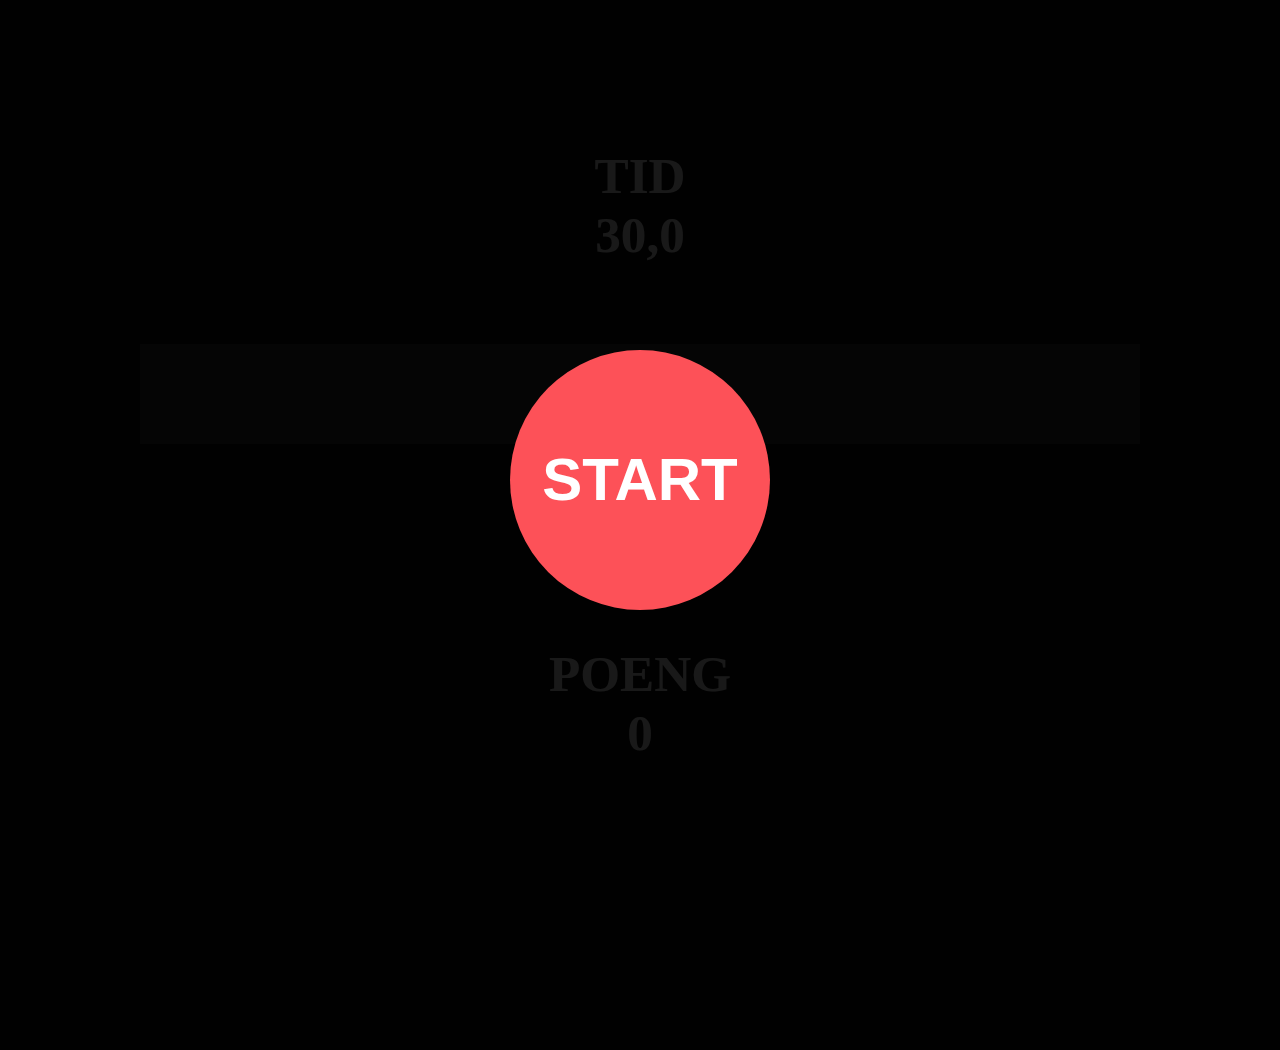
==== index.html @ 494432c2 "Stylet slutt-score panel" ====
<!DOCTYPE html>
<html>
	<head>
		<meta http-equiv="Content-Type" content="text/html; charset=utf-8">
		<title>Skrivekonkurranse på dagen@ifi</title>
		<link rel="stylesheet" href="css/main.css" type="text/css" media="screen" charset="utf-8">
		<script type="text/javascript" src="js/external/jquery-1.8.2.js"></script>
		<script type="text/javascript" src="js/timer.js"></script>
		<script type="text/javascript" src="js/data.js"></script>
		<script type="text/javascript" src="js/game.js"></script>
		<script type="text/javascript" src="js/io.js"></script>
	</head>
	
<div id="fancybox-overlay"></div>
	<div class="container">
	
		<header class="clearfix">
			<span class="logo"></span>
			<div class="headline">
				<!-- <div class="title">Skrivekonkurranse på dagen@ifi!</div> -->
			</div>
		</header>
		
		<section class="clock">
			<h1>TID</h1>
			<h1 id="secondsLeft">30,0</h1>
		</section>
		
		<div class="fancybox-wrap final-result-wrap">
			<section class="final-result">
				<a href="#" class="final-result-close">close</a>
				<div class="infoline">
					<span class="number" id="correct"></span>
					<span class="label">riktig</span>
				</div>
				<div class="infoline">
					<span class="number" id="wrong"></span>
					<span class="label">feil</span>
				</div>
				<div class="infoline">
					<span class="number" id="score"></span>
					<span class="label">poeng</span>
				</div>
				
				<p><input placeholder="Navn" type="text" name="name"/></p>
				<p><input placeholder="Telefon" type="text" name="phone"/></p>
				<p><input placeholder="E-post" type="text" name="email"/></p>
			</section>
		</div>

		<section class="content">
			<div class="text"></div>
		</section>
		
		<section class="score">
			<h1>POENG</h1>
			<h1 class="total-score">0</h1>
		</section>
		
		<div class="fancybox-wrap start-wrap">
				<a class="start-button">
					<span>START</span>
				</a>
		</div>
			
		<div class="fancybox-wrap countdown-wrap">
			<div class="countdown">
				<span class="value"></span>
			</div>
		</div>
	</div>
</html>
---- css/main.css ----
/* float clearing for IE6 */
* html .clearfix{
  height: 1%;
  overflow: visible;
}

/* float clearing for IE7 */
*+html .clearfix{
  min-height: 1%;
}

/* float clearing for everyone else */
.clearfix:after{
  clear: both;
  content: ".";
  display: block;
  height: 0;
  visibility: hidden;
  font-size: 0;
}

body {
	font-family: "Fedra Serif B Book",Georgia;
	color: white;
	background-color: #111;
	-webkit-font-smoothing: antialiased;
}

h1 {
	font-size: 3.2em;
	text-transform: uppercase;
	margin: 0;
}

header {
	width: 100%;
	padding-top: 20px;
	padding-bottom: 90px;
}

.logo {
	background-image: url(../images/bekk_sprite.png);
	background-position: 0 -274px;
	width: 73px;
	height: 17px;
	margin-top: 11px;
	display: block;
	float: left;
}

.headline {
	padding-left: 70px;
	float: right;
}

.container {
	width: 1000px;
	margin: 0 auto;
}

.clock {
	width: 125px;
	min-height: 30px;
	margin: 0 auto;
	text-align: center;
}

.content {
		background-color: #353535;
		width: 96%;
		height: 60px;
		padding: 2%;
		margin-top: 80px;
		margin-bottom: 200px;
		overflow: hidden;
		white-space: nowrap;
		position: relative;
}

.text {
		position: absolute;
}

.text span {
/*	display: inline-block;*/
	height: 1.2em;
	width: 0.8em;
	font-size: 3em;
}

.score {
	width: 203px;
	min-height: 30px;
	margin: 0 auto;
	text-align: center;
}

.correct {
	background-color: #297f79;
}

.wrong {
	background-color: #FD5157;
}

.final-result {
	color: #fff;
	width: 500px;
	margin: 250px auto;
	position: relative;
	font-size: 2.0em;
}

.final-result p {
	font-size: 20px;
}

.final-result-close {
	background-image: url(../images/bekk_sprite.png);
	background-position: -47px 0;
	height: 74px;
	width: 74px;
	position: absolute;
	top: -80px;
	right: 0;
	display: block;
	text-indent: -9999px;
}

#fancybox-overlay {
	background-color: black;
	opacity: 0.9;
	cursor: auto;
	min-height: 1050px;
	display: block;
	position: absolute;
	top: 0;
	left: 0;
	width: 100%;
	z-index: 10100;
}

.fancybox-wrap {
	width: 1665px;
	height: auto;
	top: -20px;
	left: -20px;
	display: block;
	position: absolute;
	top: 0;
	left: 0;
	z-index: 10101;
	outline: none;
	display: none;
}


.start-wrap {
	display: block;
	left: 0;
	top: 0;
	height: 70%;
	width: 100%;
	margin-top: 350px;
	text-align: center;
}

.start-wrap a {
	display: inline-block;
	vertical-align: middle;
	z-index: 5;
	padding: 30px;
	font-size: 60px;
	font-family: 'Conduit ITC W01 Light', Arial;
	line-height: 100%;
	font-weight: bold;
	width: 200px;
	height: 200px;
	border-radius: 50%;
	background-color: #FD5158;
	cursor: pointer;
	margin: 0 auto;
}

.start-button span {
	display: block;
	margin-top: 70px;
}

.countdown {
	width: 100%;
	margin: 250px 0;
	text-align: center;
	display: none;
}

.countdown span {
	font-size: 12.5em;
}

.infoline {
	position: relative;
	width: 100%;
	float: left;
	margin-bottom: 10px;
	font-family: 'Conduit ITC W01 Light',Arial;
	border-bottom: 1px solid #262626;
	-webkit-box-sizing: border-box;
	-moz-box-sizing: border-box;
	box-sizing: border-box;
}

.infoline:last-child {
	margin-bottom: 20px;
}

.infoline .number {
	font-size: 60px;
	line-height: 100%;
	color: #FD5158;
	vertical-align: baseline;
	padding-top: 10px;
}

.infoline .label {
	text-transform: uppercase;
	color: #F1F1F1;
	font-size: 20px;
	margin-left: 10px;
	vertical-align: baseline;	
}

.contactinfo {
	
}


input {
	padding-bottom: 4px;
	background-color: transparent;
	border-style: solid;
	border-width: 0 0 1px 0;
	border-color: #5D5D5D;
	color: white;
	font-size: 20px;
	width: 100%;
}

input::-webkit-input-placeholder {
	color: #5D5D5D;
}

input:focus {
	border-bottom-color: #FD5158;
	outline: 0;
}
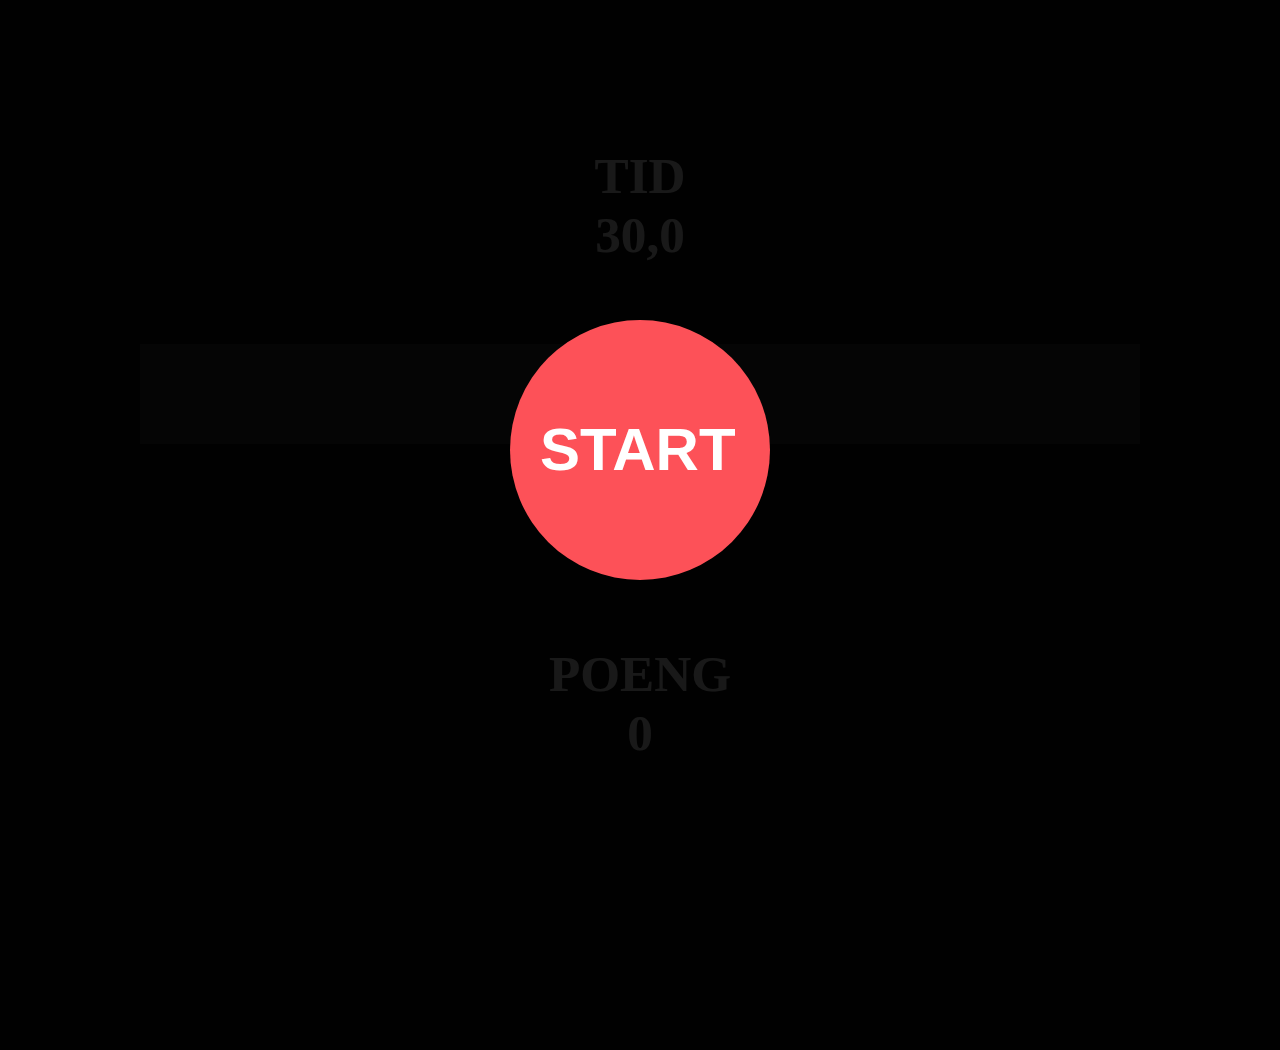
==== commit 94192392: "Vertikalt alignet elementer som start-knapp og countdown" ====
--- a/index.html
+++ b/index.html
@@ -29,17 +29,19 @@
 		<div class="fancybox-wrap final-result-wrap">
 			<section class="final-result">
 				<a href="#" class="final-result-close">close</a>
-				<div class="infoline">
-					<span class="number" id="correct"></span>
-					<span class="label">riktig</span>
-				</div>
-				<div class="infoline">
-					<span class="number" id="wrong"></span>
-					<span class="label">feil</span>
-				</div>
-				<div class="infoline">
-					<span class="number" id="score"></span>
-					<span class="label">poeng</span>
+				<div class="scoreline-wrap clearfix">
+					<div class="scoreline">
+						<span class="number" id="correct"></span>
+						<span class="label">riktig</span>
+					</div>
+					<div class="scoreline">
+						<span class="number" id="wrong"></span>
+						<span class="label">feil</span>
+					</div>
+					<div class="scoreline">
+						<span class="number" id="score"></span>
+						<span class="label">poeng</span>
+					</div>
 				</div>
 				
 				<p><input placeholder="Navn" type="text" name="name"/></p>
--- a/css/main.css
+++ b/css/main.css
@@ -23,6 +23,7 @@
 	font-family: "Fedra Serif B Book",Georgia;
 	color: white;
 	background-color: #111;
+	height: 100%;
 	-webkit-font-smoothing: antialiased;
 }
 
@@ -66,15 +67,15 @@
 }
 
 .content {
-		background-color: #353535;
-		width: 96%;
-		height: 60px;
-		padding: 2%;
-		margin-top: 80px;
-		margin-bottom: 200px;
-		overflow: hidden;
-		white-space: nowrap;
-		position: relative;
+ 	background-color: #353535;
+ 	width: 96%;
+ 	height: 60px;
+ 	padding: 2%;
+ 	margin-top: 80px;
+ 	margin-bottom: 200px;
+ 	overflow: hidden;
+ 	white-space: nowrap;
+ 	position: relative;
 }
 
 .text {
@@ -82,7 +83,6 @@
 }
 
 .text span {
-/*	display: inline-block;*/
 	height: 1.2em;
 	width: 0.8em;
 	font-size: 3em;
@@ -137,11 +137,11 @@
 	top: 0;
 	left: 0;
 	width: 100%;
-	z-index: 10100;
+	z-index: 100;
 }
 
 .fancybox-wrap {
-	width: 1665px;
+	width: 100%;
 	height: auto;
 	top: -20px;
 	left: -20px;
@@ -149,26 +149,24 @@
 	position: absolute;
 	top: 0;
 	left: 0;
-	z-index: 10101;
+	z-index: 200;
 	outline: none;
 	display: none;
 }
 
 
 .start-wrap {
-	display: block;
-	left: 0;
-	top: 0;
-	height: 70%;
-	width: 100%;
-	margin-top: 350px;
-	text-align: center;
+	height: 100%;
+	width: 100%;
+	display:-webkit-box;
+	-webkit-box-pack:center;
+	-webkit-box-align:center;
+	z-index: ;
 }
 
 .start-wrap a {
 	display: inline-block;
 	vertical-align: middle;
-	z-index: 5;
 	padding: 30px;
 	font-size: 60px;
 	font-family: 'Conduit ITC W01 Light', Arial;
@@ -187,9 +185,17 @@
 	margin-top: 70px;
 }
 
+.countdown-wrap {
+	height: 100%;
+	width: 100%;
+	display:-webkit-box;
+	-webkit-box-pack:center;
+	-webkit-box-align:center;
+	z-index: 150;
+}
+
 .countdown {
 	width: 100%;
-	margin: 250px 0;
 	text-align: center;
 	display: none;
 }
@@ -198,7 +204,11 @@
 	font-size: 12.5em;
 }
 
-.infoline {
+.scoreline-wrap {
+	margin-bottom: 40px;
+}
+
+.scoreline {
 	position: relative;
 	width: 100%;
 	float: left;
@@ -210,11 +220,7 @@
 	box-sizing: border-box;
 }
 
-.infoline:last-child {
-	margin-bottom: 20px;
-}
-
-.infoline .number {
+.scoreline .number {
 	font-size: 60px;
 	line-height: 100%;
 	color: #FD5158;
@@ -222,18 +228,13 @@
 	padding-top: 10px;
 }
 
-.infoline .label {
+.scoreline .label {
 	text-transform: uppercase;
 	color: #F1F1F1;
 	font-size: 20px;
 	margin-left: 10px;
 	vertical-align: baseline;	
 }
-
-.contactinfo {
-	
-}
-
 
 input {
 	padding-bottom: 4px;
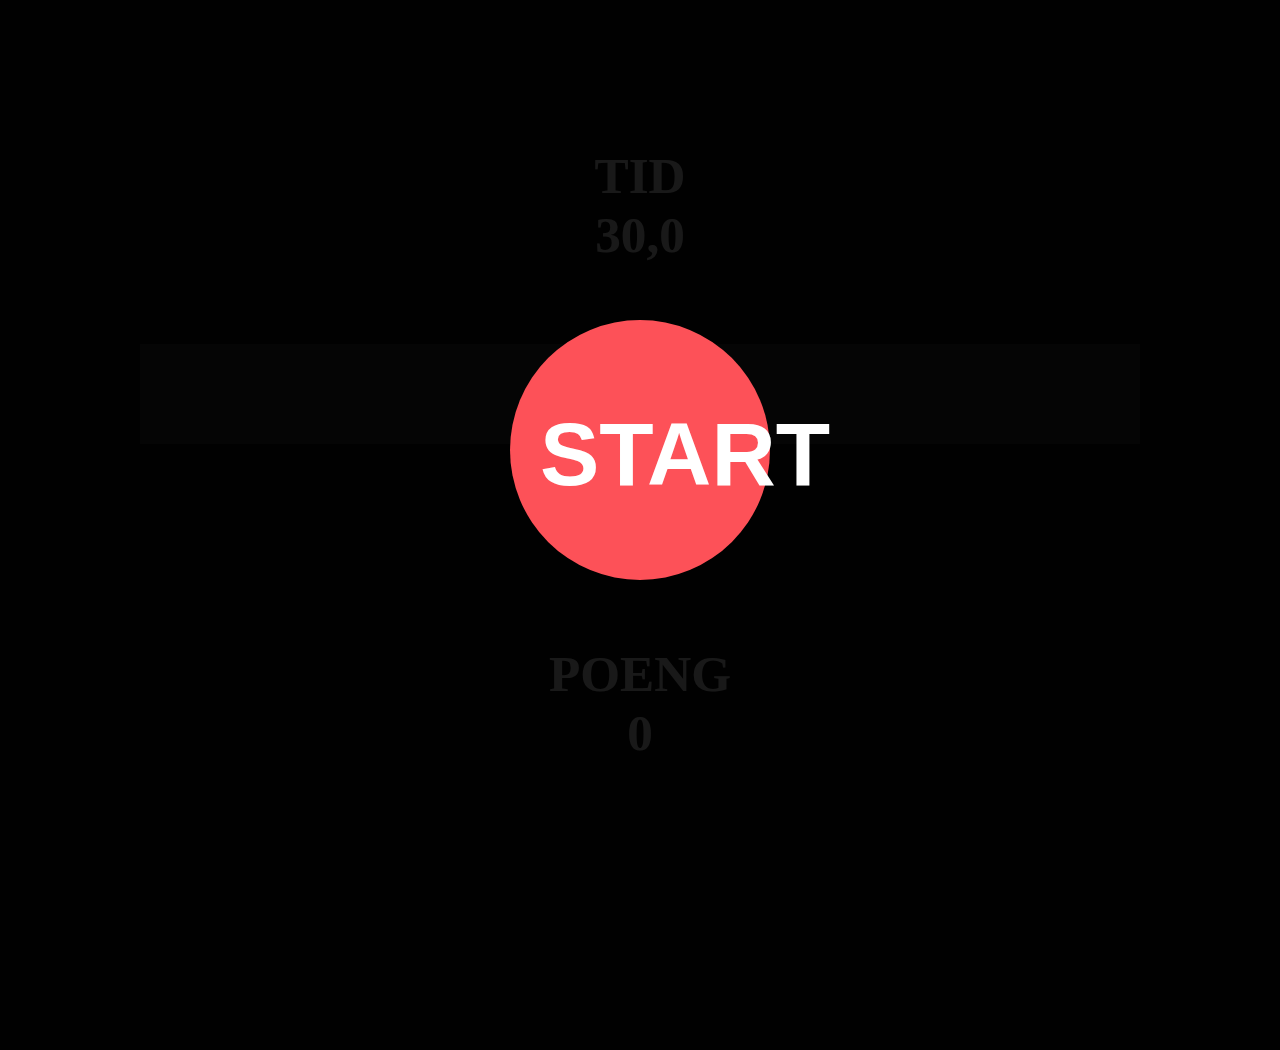
==== commit b15cd681: "Lagt til font-definisjoner. Krever fontene lokalt." ====
--- a/index.html
+++ b/index.html
@@ -3,12 +3,14 @@
 	<head>
 		<meta http-equiv="Content-Type" content="text/html; charset=utf-8">
 		<title>Skrivekonkurranse på dagen@ifi</title>
+		<link rel="stylesheet" href="css/fonts.css" type="text/css" media="screen" charset="utf-8">
 		<link rel="stylesheet" href="css/main.css" type="text/css" media="screen" charset="utf-8">
 		<script type="text/javascript" src="js/external/jquery-1.8.2.js"></script>
 		<script type="text/javascript" src="js/timer.js"></script>
 		<script type="text/javascript" src="js/data.js"></script>
 		<script type="text/javascript" src="js/game.js"></script>
 		<script type="text/javascript" src="js/io.js"></script>
+		<link rel="shortcut icon" href="favicon.ico" type="image/x-icon" />
 	</head>
 	
 <div id="fancybox-overlay"></div>
--- a/css/fonts.css
+++ b/css/fonts.css
@@ -0,0 +1,33 @@
+@font-face{
+	font-family:"Fedra Serif B Book";
+	src:url("../type/FedraSerifBPro-Book.otf") format("woff");
+font-style: normal;
+font-weight: normal;
+font-stretch: normal;
+}
+@font-face{
+	font-family:"Fedra Serif B Medium Italic";
+	src:url("../type/FedraSerifBPro-MediumItalic.otf") format("woff");
+font-style: italic;
+font-weight: normal;
+font-stretch: normal;
+}
+@font-face{
+	font-family:"Fedra Serif B Bold";
+	src:url("../type/FedraSerifBPro-Bold.otf") format("woff");
+font-style: normal;
+font-weight: bold;
+font-stretch: normal;
+}
+
+@font-face{
+font-family:"Conduit ITC W01 Light";
+src:url("../type/ConduitITC-Light.otf") format("woff");
+}
+
+@font-face{
+font-family:"Conduit ITC W01 Bold";
+src:url("../type/ConduitITC-Bold.otf")format("woff");
+font-weight: bold;
+}
+
--- a/css/main.css
+++ b/css/main.css
@@ -161,14 +161,13 @@
 	display:-webkit-box;
 	-webkit-box-pack:center;
 	-webkit-box-align:center;
-	z-index: ;
 }
 
 .start-wrap a {
 	display: inline-block;
 	vertical-align: middle;
 	padding: 30px;
-	font-size: 60px;
+	font-size: 89px;
 	font-family: 'Conduit ITC W01 Light', Arial;
 	line-height: 100%;
 	font-weight: bold;
@@ -182,7 +181,7 @@
 
 .start-button span {
 	display: block;
-	margin-top: 70px;
+	margin-top: 60px;
 }
 
 .countdown-wrap {
@@ -221,6 +220,8 @@
 }
 
 .scoreline .number {
+	display: inline-block;
+	width: 90px;
 	font-size: 60px;
 	line-height: 100%;
 	color: #FD5158;
@@ -245,10 +246,12 @@
 	color: white;
 	font-size: 20px;
 	width: 100%;
+	font-family: 'Conduit ITC W01 Light',Arial;
 }
 
 input::-webkit-input-placeholder {
 	color: #5D5D5D;
+	font-family: 'Conduit ITC W01 Light',Arial;
 }
 
 input:focus {
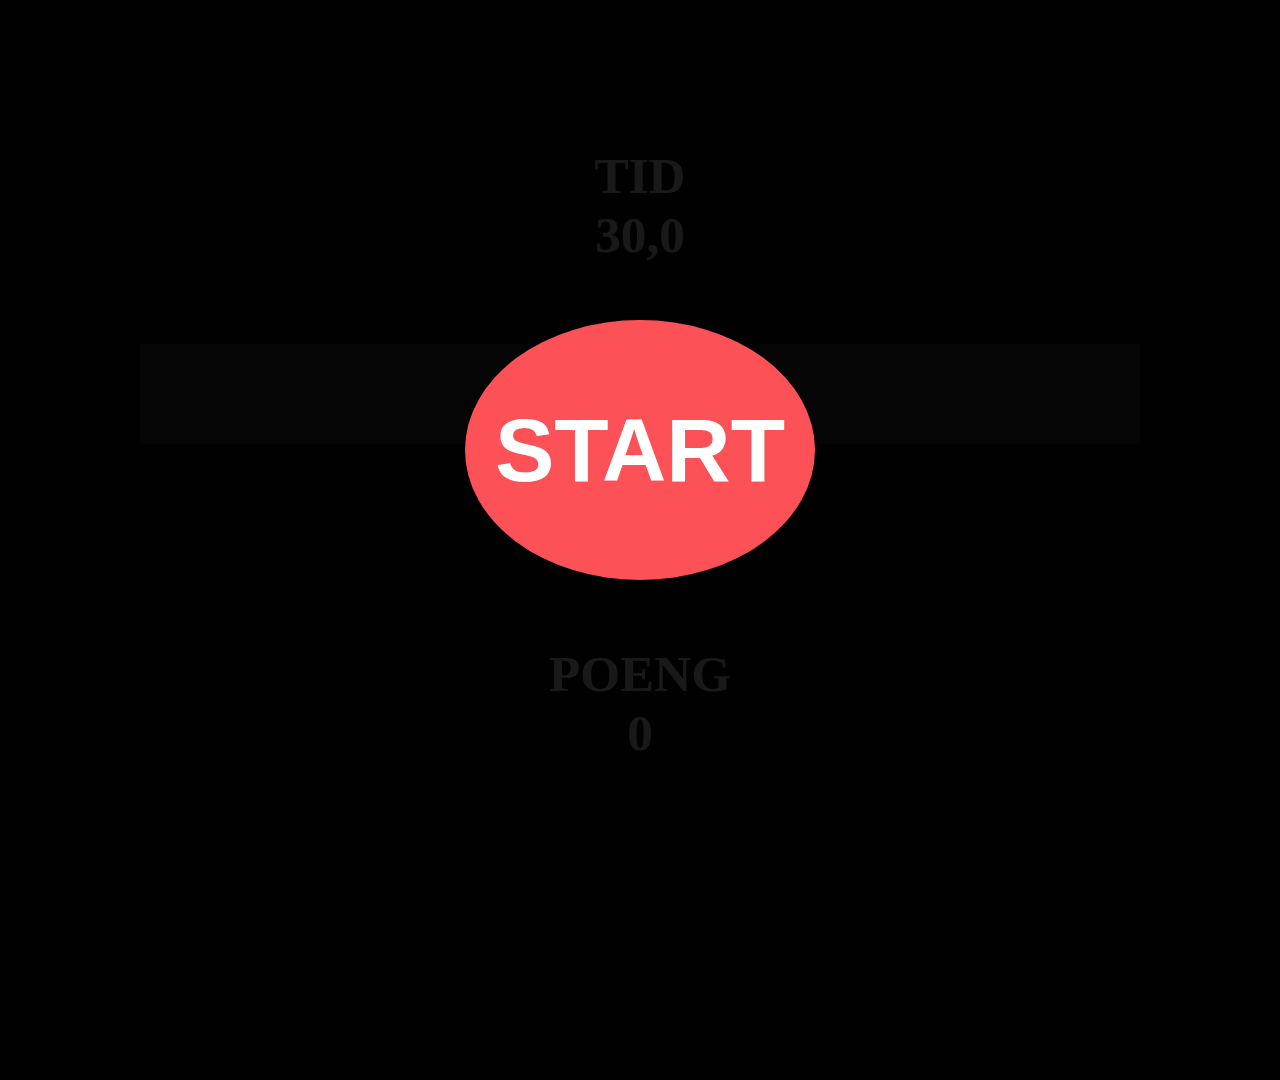
==== commit 94ef655f: "Endret litt CSS" ====
--- a/index.html
+++ b/index.html
@@ -6,71 +6,84 @@
 		<link rel="stylesheet" href="css/fonts.css" type="text/css" media="screen" charset="utf-8">
 		<link rel="stylesheet" href="css/main.css" type="text/css" media="screen" charset="utf-8">
 		<script type="text/javascript" src="js/external/jquery-1.8.2.js"></script>
+		<script type="text/javascript" src="js/external/jquery-ui-1.9.0.min.js"></script>
 		<script type="text/javascript" src="js/timer.js"></script>
 		<script type="text/javascript" src="js/data.js"></script>
 		<script type="text/javascript" src="js/game.js"></script>
 		<script type="text/javascript" src="js/io.js"></script>
 		<link rel="shortcut icon" href="favicon.ico" type="image/x-icon" />
 	</head>
+	<body>
+	<audio id="soundHandle" style="display: none;">
+		<source src="sound/beep.mp3" type="audio/mp3" />
+	</audio>
+	<div id="fancybox-overlay"></div>
+		<div class="container">
 	
-<div id="fancybox-overlay"></div>
-	<div class="container">
-	
-		<header class="clearfix">
-			<span class="logo"></span>
-			<div class="headline">
-				<!-- <div class="title">Skrivekonkurranse på dagen@ifi!</div> -->
+			<header class="clearfix">
+				<span class="logo"></span>
+				<div class="headline">
+					<!-- <div class="title">Skrivekonkurranse på dagen@ifi!</div> -->
+				</div>
+			</header>
+		
+			<section class="clock">
+				<h1>TID</h1>
+				<h1 id="secondsLeft">30,0</h1>
+			</section>
+		
+			<div class="fancybox-wrap final-result-wrap">
+				<section class="final-result">
+					<div class="status-message"></div>
+
+					<a href="#" class="final-result-close">close</a>
+					<div class="scoreline-wrap clearfix">
+						<div class="scoreline">
+							<span class="number" id="correct"></span>
+							<span class="label">riktig</span>
+						</div>
+						<div class="scoreline">
+							<span class="number" id="wrong"></span>
+							<span class="label">feil</span>
+						</div>
+						<div class="scoreline">
+							<span class="number" id="score"></span>
+							<span class="label">poeng</span>
+						</div>
+					</div>
+					
+					<p><input id="participantName" placeholder="Navn" type="text" name="name"/></p>
+					<p><input id="participantPhone" placeholder="Telefon" type="text" name="phone"/></p>
+					<p><input id="participantMail" placeholder="E-postadresse" type="text" name="email"/></p>
+				</section>
 			</div>
-		</header>
+
+			<section class="content">
+				<div class="text"></div>
+			</section>
 		
-		<section class="clock">
-			<h1>TID</h1>
-			<h1 id="secondsLeft">30,0</h1>
-		</section>
+			<section class="score">
+				<h1>POENG</h1>
+				<h1 class="total-score">0</h1>
+			</section>
 		
-		<div class="fancybox-wrap final-result-wrap">
-			<section class="final-result">
-				<a href="#" class="final-result-close">close</a>
-				<div class="scoreline-wrap clearfix">
-					<div class="scoreline">
-						<span class="number" id="correct"></span>
-						<span class="label">riktig</span>
-					</div>
-					<div class="scoreline">
-						<span class="number" id="wrong"></span>
-						<span class="label">feil</span>
-					</div>
-					<div class="scoreline">
-						<span class="number" id="score"></span>
-						<span class="label">poeng</span>
-					</div>
+			<div class="fancybox-wrap start-wrap">
+					<a class="circle start-button">
+						<span>START</span>
+					</a>
+			</div>
+			
+			<div class="fancybox-wrap countdown-wrap">
+				<div class="countdown">
+					<span class="value"></span>
 				</div>
-				
-				<p><input placeholder="Navn" type="text" name="name"/></p>
-				<p><input placeholder="Telefon" type="text" name="phone"/></p>
-				<p><input placeholder="E-post" type="text" name="email"/></p>
-			</section>
-		</div>
-
-		<section class="content">
-			<div class="text"></div>
-		</section>
+			</div>
 		
-		<section class="score">
-			<h1>POENG</h1>
-			<h1 class="total-score">0</h1>
-		</section>
-		
-		<div class="fancybox-wrap start-wrap">
-				<a class="start-button">
-					<span>START</span>
-				</a>
-		</div>
-			
-		<div class="fancybox-wrap countdown-wrap">
-			<div class="countdown">
-				<span class="value"></span>
+			<div class="fancybox-wrap finish-wrap">
+				<div class="circle finish">
+					<span>FERDIG</span>
+				</div>
 			</div>
 		</div>
-	</div>
+	</body>
 </html>--- a/css/main.css
+++ b/css/main.css
@@ -84,8 +84,8 @@
 
 .text span {
 	height: 1.2em;
-	width: 0.8em;
 	font-size: 3em;
+	display: inline-block;
 }
 
 .score {
@@ -102,6 +102,11 @@
 .wrong {
 	background-color: #FD5157;
 }
+
+.status-message {
+
+}
+
 
 .final-result {
 	color: #fff;
@@ -114,6 +119,15 @@
 .final-result p {
 	font-size: 20px;
 }
+
+.status-message-success {
+	color: #297f79;
+}
+
+.status-message-error {
+	color: #FD5157;
+}
+
 
 .final-result-close {
 	background-image: url(../images/bekk_sprite.png);
@@ -131,7 +145,7 @@
 	background-color: black;
 	opacity: 0.9;
 	cursor: auto;
-	min-height: 1050px;
+	min-height: 1080px;
 	display: block;
 	position: absolute;
 	top: 0;
@@ -143,8 +157,6 @@
 .fancybox-wrap {
 	width: 100%;
 	height: auto;
-	top: -20px;
-	left: -20px;
 	display: block;
 	position: absolute;
 	top: 0;
@@ -154,34 +166,46 @@
 	display: none;
 }
 
-
-.start-wrap {
-	height: 100%;
-	width: 100%;
+.circle {
 	display:-webkit-box;
 	-webkit-box-pack:center;
 	-webkit-box-align:center;
-}
-
-.start-wrap a {
-	display: inline-block;
-	vertical-align: middle;
 	padding: 30px;
 	font-size: 89px;
 	font-family: 'Conduit ITC W01 Light', Arial;
 	line-height: 100%;
+	text-align: center;
 	font-weight: bold;
-	width: 200px;
-	height: 200px;
+	min-width: 200px;
+	min-height: 200px;
 	border-radius: 50%;
 	background-color: #FD5158;
+}
+
+.start-wrap {
+	height: 100%;
+	width: 100%;
+	display:-webkit-box;
+	-webkit-box-pack:center;
+	-webkit-box-align:center;
+}
+
+.start-wrap a {
 	cursor: pointer;
-	margin: 0 auto;
-}
-
-.start-button span {
-	display: block;
-	margin-top: 60px;
+}
+
+.finish-wrap {
+	height: 100%;
+	width: 100%;
+	display: -webkit-box;
+	-webkit-box-pack: center;
+	-webkit-box-align: center;
+	z-index: 160;
+}
+
+.finish-wrap div {
+	display: none;
+	font-size: 71px;
 }
 
 .countdown-wrap {
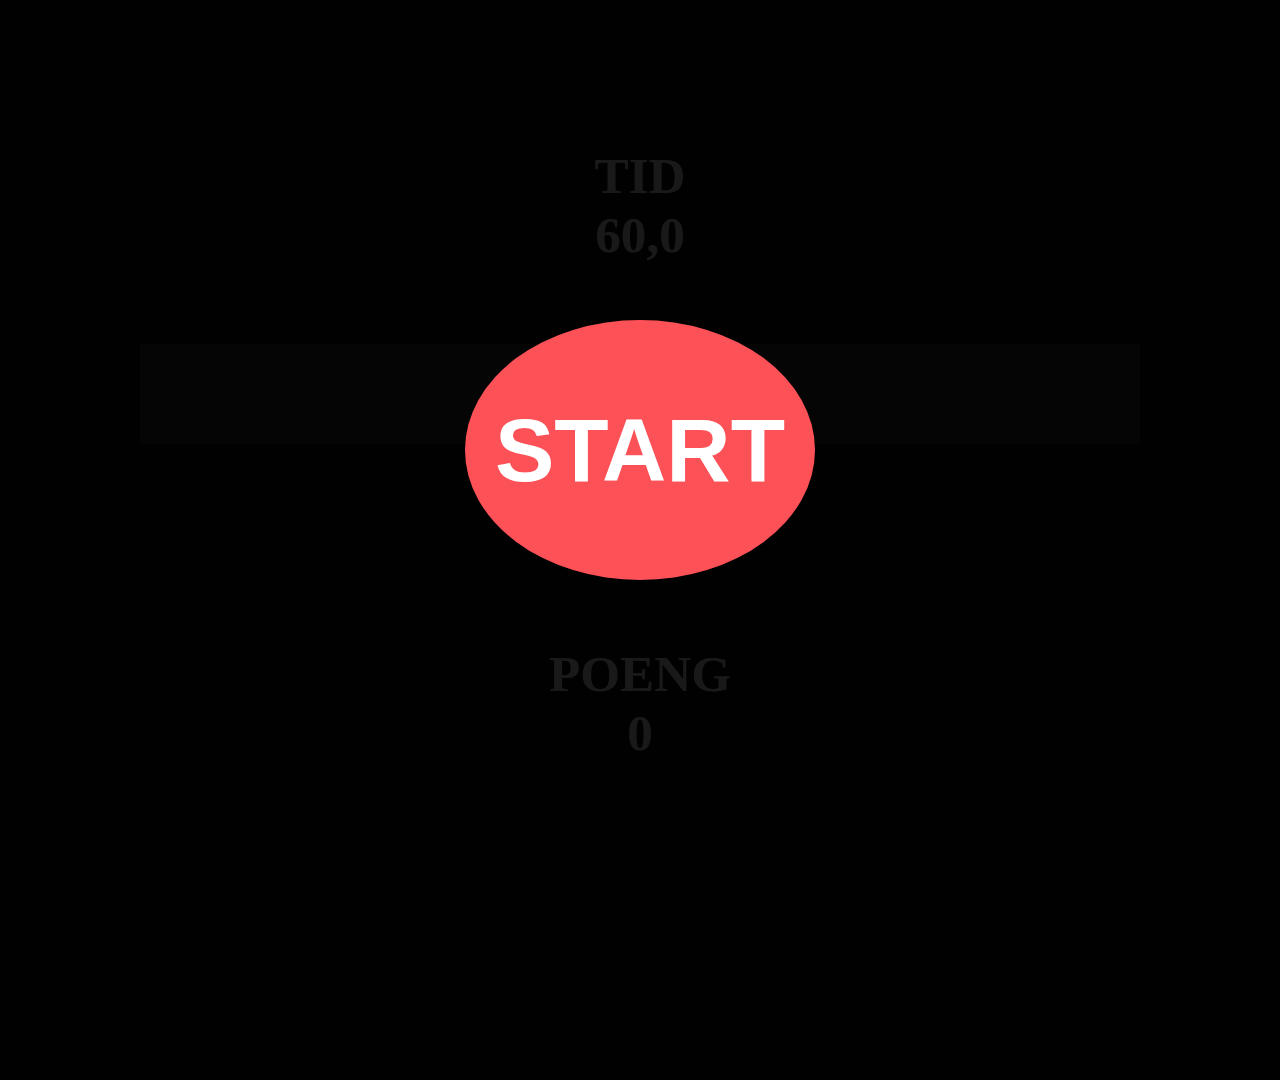
==== commit 2fcd8f88: "Indenterte litt her og der" ====
--- a/index.html
+++ b/index.html
@@ -14,11 +14,12 @@
 		<link rel="shortcut icon" href="favicon.ico" type="image/x-icon" />
 	</head>
 	<body>
-	<audio id="soundHandle" style="display: none;">
-		<source src="sound/beep.mp3" type="audio/mp3" />
-	</audio>
-	<div id="fancybox-overlay"></div>
+		<audio id="soundHandle" style="display: none;">
+			<source src="sound/beep.mp3" type="audio/mp3" />
+		</audio>
+		<div id="fancybox-overlay"></div>
 		<div class="container">
+			<div class="status-message"></div>
 	
 			<header class="clearfix">
 				<span class="logo"></span>
@@ -29,13 +30,12 @@
 		
 			<section class="clock">
 				<h1>TID</h1>
-				<h1 id="secondsLeft">30,0</h1>
+				<h1 id="secondsLeft">60,0</h1>
 			</section>
 		
 			<div class="fancybox-wrap final-result-wrap">
 				<section class="final-result">
-					<div class="status-message"></div>
-
+					
 					<a href="#" class="final-result-close">close</a>
 					<div class="scoreline-wrap clearfix">
 						<div class="scoreline">
@@ -53,7 +53,7 @@
 					</div>
 					
 					<p><input id="participantName" placeholder="Navn" type="text" name="name"/></p>
-					<p><input id="participantPhone" placeholder="Telefon" type="text" name="phone"/></p>
+					<p><input id="participantPhone" placeholder="Telefonnummer" type="text" name="phone"/></p>
 					<p><input id="participantMail" placeholder="E-postadresse" type="text" name="email"/></p>
 				</section>
 			</div>
@@ -68,9 +68,9 @@
 			</section>
 		
 			<div class="fancybox-wrap start-wrap">
-					<a class="circle start-button">
-						<span>START</span>
-					</a>
+				<a class="circle start-button">
+					<span>START</span>
+				</a>
 			</div>
 			
 			<div class="fancybox-wrap countdown-wrap">
--- a/css/main.css
+++ b/css/main.css
@@ -83,7 +83,7 @@
 }
 
 .text span {
-	height: 1.2em;
+	height: 1.4em;
 	font-size: 3em;
 	display: inline-block;
 }
@@ -103,8 +103,19 @@
 	background-color: #FD5157;
 }
 
+.status-message-success {
+	color: #297f79;
+}
+
+.status-message-error {
+	color: #FD5157;
+}
+
 .status-message {
-
+	font-family: 'Conduit ITC W01 Light', Arial;
+	font-size: 30px;
+	display: none;
+	margin: 20px 0;
 }
 
 
@@ -120,14 +131,6 @@
 	font-size: 20px;
 }
 
-.status-message-success {
-	color: #297f79;
-}
-
-.status-message-error {
-	color: #FD5157;
-}
-
 
 .final-result-close {
 	background-image: url(../images/bekk_sprite.png);
@@ -135,7 +138,7 @@
 	height: 74px;
 	width: 74px;
 	position: absolute;
-	top: -80px;
+	top: -105px;
 	right: 0;
 	display: block;
 	text-indent: -9999px;
@@ -236,7 +239,7 @@
 	width: 100%;
 	float: left;
 	margin-bottom: 10px;
-	font-family: 'Conduit ITC W01 Light',Arial;
+	font-family: 'Conduit ITC W01 Light', Arial;
 	border-bottom: 1px solid #262626;
 	-webkit-box-sizing: border-box;
 	-moz-box-sizing: border-box;
@@ -245,7 +248,7 @@
 
 .scoreline .number {
 	display: inline-block;
-	width: 90px;
+	width: 93px;
 	font-size: 60px;
 	line-height: 100%;
 	color: #FD5158;
